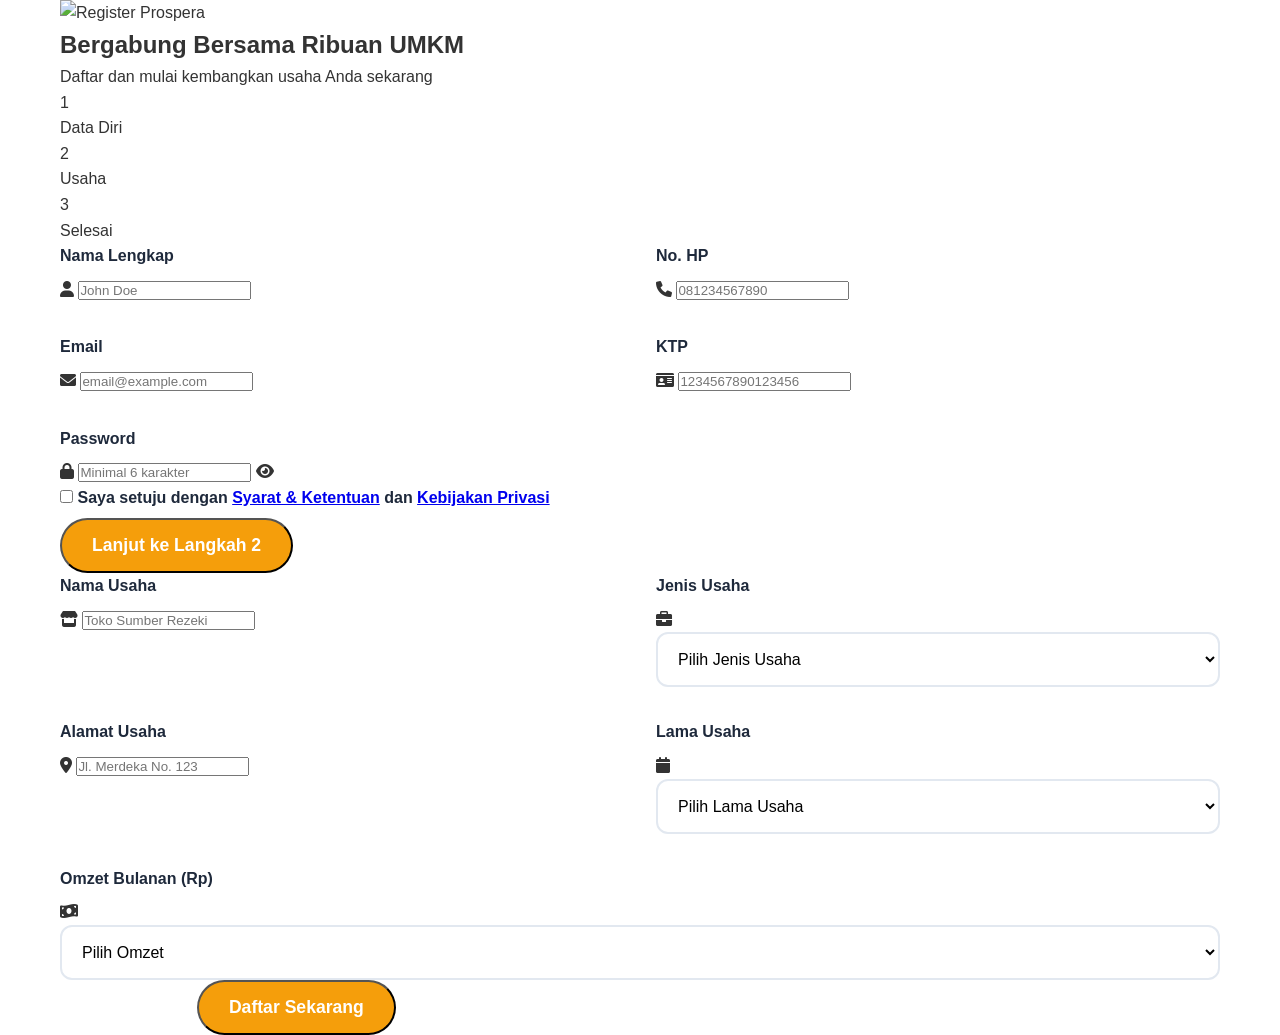
==== amartha/register.html @ c3dff2ff "Add files via upload" ====
<!DOCTYPE html>
<html lang="id">
<head>
    <meta charset="UTF-8">
    <meta name="viewport" content="width=device-width, initial-scale=1.0">
    <title>Daftar - Prospera Finance</title>
    <link rel="stylesheet" href="css/style.css">
    <link rel="stylesheet" href="css/responsive.css">
    <link href="https://cdnjs.cloudflare.com/ajax/libs/font-awesome/6.0.0/css/all.min.css" rel="stylesheet">
</head>
<body>
    <!-- Header (sama seperti sebelumnya) -->
    <header class="header">
        <!-- Copy header dari index.html -->
    </header>

    <section class="auth-section">
        <div class="container">
            <div class="auth-container">
                <div class="auth-image">
                    <img src="images/register-hero.png" alt="Register Prospera">
                </div>
                <div class="auth-form">
                    <div class="auth-header">
                        <h1>Bergabung Bersama Ribuan UMKM</h1>
                        <p>Daftar dan mulai kembangkan usaha Anda sekarang</p>
                    </div>
                    
                    <!-- Stepper -->
                    <div class="stepper">
                        <div class="step active">
                            <div class="step-circle">1</div>
                            <span>Data Diri</span>
                        </div>
                        <div class="step">
                            <div class="step-circle">2</div>
                            <span>Usaha</span>
                        </div>
                        <div class="step">
                            <div class="step-circle">3</div>
                            <span>Selesai</span>
                        </div>
                    </div>

                    <form id="registerForm" class="auth-form-group">
                        <!-- Step 1: Data Diri -->
                        <div class="step-content active" data-step="1">
                            <div class="form-row">
                                <div class="form-group">
                                    <label>Nama Lengkap</label>
                                    <div class="input-group">
                                        <i class="fas fa-user"></i>
                                        <input type="text" id="fullName" placeholder="John Doe" required>
                                    </div>
                                </div>
                                <div class="form-group">
                                    <label>No. HP</label>
                                    <div class="input-group">
                                        <i class="fas fa-phone"></i>
                                        <input type="tel" id="phone" placeholder="081234567890" required>
                                    </div>
                                </div>
                            </div>
                            <div class="form-row">
                                <div class="form-group">
                                    <label>Email</label>
                                    <div class="input-group">
                                        <i class="fas fa-envelope"></i>
                                        <input type="email" id="email" placeholder="email@example.com">
                                    </div>
                                </div>
                                <div class="form-group">
                                    <label>KTP</label>
                                    <div class="input-group">
                                        <i class="fas fa-id-card"></i>
                                        <input type="text" id="ktp" placeholder="1234567890123456" maxlength="16">
                                    </div>
                                </div>
                            </div>
                            <div class="form-group">
                                <label>Password</label>
                                <div class="input-group">
                                    <i class="fas fa-lock"></i>
                                    <input type="password" id="password" placeholder="Minimal 6 karakter" minlength="6" required>
                                    <i class="fas fa-eye toggle-password" id="toggleRegPassword"></i>
                                </div>
                            </div>
                            <div class="form-group checkbox-group">
                                <label class="checkbox">
                                    <input type="checkbox" id="terms" required>
                                    <span class="checkmark"></span>
                                    Saya setuju dengan <a href="#">Syarat & Ketentuan</a> dan <a href="#">Kebijakan Privasi</a>
                                </label>
                            </div>
                            <button type="button" class="btn-primary btn-full next-step" data-next="2">Lanjut ke Langkah 2</button>
                        </div>

                        <!-- Step 2: Data Usaha -->
                        <div class="step-content" data-step="2">
                            <div class="form-row">
                                <div class="form-group">
                                    <label>Nama Usaha</label>
                                    <div class="input-group">
                                        <i class="fas fa-store"></i>
                                        <input type="text" id="businessName" placeholder="Toko Sumber Rezeki" required>
                                    </div>
                                </div>
                                <div class="form-group">
                                    <label>Jenis Usaha</label>
                                    <div class="input-group">
                                        <i class="fas fa-briefcase"></i>
                                        <select id="businessType" required>
                                            <option value="">Pilih Jenis Usaha</option>
                                            <option value="toko-kelontong">Toko Kelontong</option>
                                            <option value="makanan-minuman">Makanan & Minuman</option>
                                            <option value="fashion">Fashion & Busana</option>
                                            <option value="jasa">Jasa</option>
                                            <option value="lainnya">Lainnya</option>
                                        </select>
                                    </div>
                                </div>
                            </div>
                            <div class="form-row">
                                <div class="form-group">
                                    <label>Alamat Usaha</label>
                                    <div class="input-group">
                                        <i class="fas fa-map-marker-alt"></i>
                                        <input type="text" id="businessAddress" placeholder="Jl. Merdeka No. 123">
                                    </div>
                                </div>
                                <div class="form-group">
                                    <label>Lama Usaha</label>
                                    <div class="input-group">
                                        <i class="fas fa-calendar"></i>
                                        <select id="businessAge" required>
                                            <option value="">Pilih Lama Usaha</option>
                                            <option value="kurang-1">Kurang dari 1 tahun</option>
                                            <option value="1-3">1-3 tahun</option>
                                            <option value="3-5">3-5 tahun</option>
                                            <option value="lebih-5">Lebih dari 5 tahun</option>
                                        </select>
                                    </div>
                                </div>
                            </div>
                            <div class="form-group">
                                <label>Omzet Bulanan (Rp)</label>
                                <div class="input-group">
                                    <i class="fas fa-money-bill-wave"></i>
                                    <select id="monthlyRevenue" required>
                                        <option value="">Pilih Omzet</option>
                                        <option value="1-5">Rp 1 - 5 juta</option>
                                        <option value="5-10">Rp 5 - 10 juta</option>
                                        <option value="10-25">Rp 10 - 25 juta</option>
                                        <option value="25-50">Rp 25 - 50 juta</option>
                                        <option value="50-lebih">Rp 50 juta ke atas</option>
                                    </select>
                                </div>
                            </div>
                            <div class="step-actions">
                                <button type="button" class="btn-secondary prev-step" data-prev="1">Kembali</button>
                                <button type="submit" class="btn-primary next-step">Daftar Sekarang</button>
                            </div>
                        </div>
                    </form>
                </div>
            </div>
        </div>
    </section>

    <!-- Footer -->
    <script src="js/auth.js"></script>
</body>
</html>
---- amartha/css/style.css ----
* {
    margin: 0;
    padding: 0;
    box-sizing: border-box;
}

body {
    font-family: 'Poppins', sans-serif;
    line-height: 1.6;
    color: #333;
}

.container {
    max-width: 1200px;
    margin: 0 auto;
    padding: 0 20px;
}

/* Header */
.header {
    position: fixed;
    top: 0;
    width: 100%;
    background: rgba(255, 255, 255, 0.95);
    backdrop-filter: blur(10px);
    z-index: 1000;
    box-shadow: 0 2px 20px rgba(0,0,0,0.1);
}

.navbar {
    padding: 1rem 0;
}

.nav-container {
    max-width: 1200px;
    margin: 0 auto;
    padding: 0 20px;
    display: flex;
    justify-content: space-between;
    align-items: center;
}

.logo {
    display: flex;
    align-items: center;
    font-size: 1.8rem;
    font-weight: 700;
    color: #2563eb;
    text-decoration: none;
}

.logo-img {
    width: 40px;
    height: 40px;
    margin-right: 10px;
}

.nav-menu {
    display: flex;
    list-style: none;
    gap: 2rem;
}

.nav-link {
    text-decoration: none;
    color: #333;
    font-weight: 500;
    transition: color 0.3s;
    position: relative;
}

.nav-link:hover,
.nav-link.active {
    color: #2563eb;
}

.nav-link.active::after {
    content: '';
    position: absolute;
    bottom: -5px;
    left: 0;
    width: 100%;
    height: 2px;
    background: #2563eb;
}

.nav-buttons {
    display: flex;
    gap: 1rem;
}

.btn-login, .btn-register {
    padding: 10px 20px;
    border-radius: 25px;
    text-decoration: none;
    font-weight: 500;
    transition: all 0.3s;
}

.btn-login {
    color: #2563eb;
    border: 2px solid #2563eb;
}

.btn-login:hover {
    background: #2563eb;
    color: white;
}

.btn-register {
    background: #2563eb;
    color: white;
}

.btn-register:hover {
    background: #1d4ed8;
    transform: translateY(-2px);
}

.hamburger {
    display: none;
    flex-direction: column;
    cursor: pointer;
}

.hamburger span {
    width: 25px;
    height: 3px;
    background: #333;
    margin: 3px 0;
    transition: 0.3s;
}

/* Hero Section */
.hero {
    padding: 120px 0 80px;
    background: linear-gradient(135deg, #667eea 0%, #764ba2 100%);
    color: white;
    overflow: hidden;
}

.hero-container {
    max-width: 1200px;
    margin: 0 auto;
    padding: 0 20px;
    display: grid;
    grid-template-columns: 1fr 1fr;
    gap: 4rem;
    align-items: center;
}

.hero h1 {
    font-size: 3.5rem;
    font-weight: 700;
    margin-bottom: 1.5rem;
    line-height: 1.2;
}

.hero p {
    font-size: 1.2rem;
    margin-bottom: 2rem;
    opacity: 0.9;
}

.hero-stats {
    display: flex;
    gap: 2rem;
    margin-bottom: 2.5rem;
}

.stat h3 {
    font-size: 2rem;
    font-weight: 700;
    margin-bottom: 0.5rem;
}

.stat p {
    opacity: 0.8;
    font-size: 0.9rem;
}

.hero-buttons {
    display: flex;
    gap: 1rem;
}

.btn-primary, .btn-secondary {
    padding: 15px 30px;
    border-radius: 50px;
    text-decoration: none;
    font-weight: 600;
    font-size: 1.1rem;
    transition: all 0.3s;
    display: inline-block;
}

.btn-primary {
    background: #f59e0b;
    color: white;
}

.btn-primary:hover {
    background: #d97706;
    transform: translateY(-3px);
    box-shadow: 0 10px 25px rgba(245, 158, 11, 0.4);
}

.btn-secondary {
    background: transparent;
    color: white;
    border: 2px solid white;
}

.btn-secondary:hover {
    background: white;
    color: #667eea;
}

.btn-large {
    padding: 18px 40px;
    font-size: 1.2rem;
}

.hero-image img {
    width: 100%;
    max-width: 500px;
    animation: float 6s ease-in-out infinite;
}

@keyframes float {
    0%, 100% { transform: translateY(0px); }
    50% { transform: translateY(-20px); }
}

/* Features Section */
.features {
    padding: 100px 0;
    background: #f8fafc;
}

.section-title {
    text-align: center;
    font-size: 2.5rem;
    font-weight: 700;
    margin-bottom: 3rem;
    color: #1e293b;
}

.features-grid {
    display: grid;
    grid-template-columns: repeat(auto-fit, minmax(280px, 1fr));
    gap: 2rem;
}

.feature-card {
    background: white;
    padding: 2.5rem 2rem;
    border-radius: 20px;
    text-align: center;
    box-shadow: 0 10px 40px rgba(0,0,0,0.1);
    transition: all 0.3s;
}

.feature-card:hover {
    transform: translateY(-10px);
    box-shadow: 0 20px 60px rgba(0,0,0,0.15);
}

.feature-icon {
    width: 80px;
    height: 80px;
    background: linear-gradient(135deg, #2563eb, #1d4ed8);
    border-radius: 20px;
    display: flex;
    align-items: center;
    justify-content: center;
    margin: 0 auto 1.5rem;
    font-size: 1.8rem;
    color: white;
}

.feature-card h3 {
    font-size: 1.5rem;
    margin-bottom: 1rem;
    color: #1e293b;
}

/* Products Section */
.products-home {
    padding: 100px 0;
}

.products-grid {
    display: grid;
    grid-template-columns: repeat(auto-fit, minmax(350px, 1fr));
    gap: 2rem;
}

.product-card {
    background: white;
    padding: 2.5rem;
    border-radius: 20px;
    text-align: center;
    box-shadow: 0 10px 40px rgba(0,0,0,0.1);
    transition: all 0.3s;
}

.product-card:hover {
    transform: translateY(-10px);
}

.product-icon {
    width: 80px;
    height: 80px;
    background: linear-gradient(135deg, #f59e0b, #d97706);
    border-radius: 20px;
    display: flex;
    align-items: center;
    justify-content: center;
    margin: 0 auto 1.5rem;
    font-size: 2rem;
    color: white;
}

.product-range {
    color: #f59e0b;
    font-weight: 600;
    font-size: 1.1rem;
    margin-bottom: 1rem;
}

.btn-small {
    padding: 12px 25px;
    background: #2563eb;
    color: white;
    text-decoration: none;
    border-radius: 25px;
    font-weight: 500;
    transition: all 0.3s;
}

.btn-small:hover {
    background: #1d4ed8;
    transform: translateY(-2px);
}

/* Testimonials */
.testimonials {
    padding: 100px 0;
    background: linear-gradient(135deg, #667eea 0%, #764ba2 100%);
    color: white;
}

.testimonials-slider {
    max-width: 800px;
    margin: 0 auto;
}

.testimonial-card {
    background: rgba(255,255,255,0.1);
    backdrop-filter: blur(10px);
    padding: 2.5rem;
    border-radius: 20px;
    text-align: center;
}

.testimonial-content p {
    font-size: 1.3rem;
    font-style: italic;
    margin-bottom: 2rem;
    opacity: 0.9;
}

.testimonial-author {
    display: flex;
    align-items: center;
    justify-content: center;
    gap: 1rem;
}

.testimonial-author img {
    width: 60px;
    height: 60px;
    border-radius: 50%;
    object-fit: cover;
}

.testimonial-author h4 {
    margin-bottom: 0.25rem;
}

/* CTA Section */
.cta {
    padding: 80px 0;
    background: #1e293b;
    color: white;
    text-align: center;
}

.cta h2 {
    font-size: 2.5rem;
    margin-bottom: 1rem;
}

/* Footer */
.footer {
    background: #0f172a;
    color: white;
    padding: 60px 0 20px;
}

.footer-content {
    display: grid;
    grid-template-columns: repeat(auto-fit, minmax(250px, 1fr));
    gap: 2rem;
    margin-bottom: 2rem;
}

.footer-section h3 {
    margin-bottom: 1.5rem;
    color: #f1f5f9;
}

.footer-section ul {
    list-style: none;
}

.footer-section ul li {
    margin-bottom: 0.75rem;
}

.footer-section a {
    color: #94a3b8;
    text-decoration: none;
    transition: color 0.3s;
}

.footer-section a:hover {
    color: white;
}

.social-links {
    display: flex;
    gap: 1rem;
    margin-top: 1rem;
}

.social-links a {
    width: 40px;
    height: 40px;
    background: #334155;
    border-radius: 50%;
    display: flex;
    align-items: center;
    justify-content: center;
    font-size: 1.2rem;
    transition: all 0.3s;
}

.social-links a:hover {
    background: #2563eb;
    transform: translateY(-3px);
}

.footer-bottom {
    border-top: 1px solid #334155;
    padding-top: 2rem;
    text-align: center;
    color: #94a3b8;
} 
/* About Page Specific Styles */
.about-hero {
    padding: 140px 0 100px;
    background: linear-gradient(135deg, #f8fafc 0%, #e2e8f0 100%);
    text-align: center;
}

.about-hero h1 {
    font-size: 3.5rem;
    margin-bottom: 1rem;
    background: linear-gradient(135deg, #2563eb, #1d4ed8);
    -webkit-background-clip: text;
    -webkit-text-fill-color: transparent;
    background-clip: text;
}

.highlight {
    background: linear-gradient(135deg, #f59e0b, #d97706);
    -webkit-background-clip: text;
    -webkit-text-fill-color: transparent;
    background-clip: text;
}

.hero-subtitle {
    font-size: 1.3rem;
    color: #64748b;
    margin-bottom: 3rem;
    max-width: 600px;
    margin-left: auto;
    margin-right: auto;
}

.about-stats {
    display: flex;
    justify-content: center;
    gap: 3rem;
    margin-top: 3rem;
}

.story-section {
    padding: 120px 0;
    background: white;
}

.section-header {
    text-align: center;
    margin-bottom: 4rem;
}

.section-subtitle {
    display: inline-block;
    background: linear-gradient(135deg, #2563eb, #1d4ed8);
    color: white;
    padding: 0.5rem 1.5rem;
    border-radius: 25px;
    font-size: 0.9rem;
    font-weight: 600;
    margin-bottom: 1rem;
}

.story-timeline {
    max-width: 1000px;
    margin: 0 auto;
    position: relative;
}

.timeline-item {
    display: flex;
    margin-bottom: 4rem;
    position: relative;
}

.timeline-item:nth-child(even) {
    flex-direction: row-reverse;
}

.timeline-year {
    font-size: 3rem;
    font-weight: 700;
    color: #2563eb;
    min-width: 120px;
    text-align: center;
}

.timeline-content {
    background: #f8fafc;
    padding: 2rem 2.5rem;
    border-radius: 20px;
    box-shadow: 0 10px 40px rgba(0,0,0,0.1);
    margin-left: 2rem;
    position: relative;
}

.timeline-item:nth-child(even) .timeline-content {
    margin-right: 2rem;
    margin-left: 0;
}

.timeline-content h3 {
    color: #1e293b;
    margin-bottom: 1rem;
    font-size: 1.5rem;
}

.mission-vision {
    padding: 120px 0;
    background: #f8fafc;
}

.mv-grid {
    display: grid;
    grid-template-columns: repeat(auto-fit, minmax(300px, 1fr));
    gap: 2rem;
}

.mv-card {
    text-align: center;
    padding: 2.5rem 2rem;
}

.mv-icon {
    width: 80px;
    height: 80px;
    background: linear-gradient(135deg, #2563eb, #1d4ed8);
    border-radius: 20px;
    display: flex;
    align-items: center;
    justify-content: center;
    margin: 0 auto 1.5rem;
    font-size: 2rem;
    color: white;
}

.impact-section {
    color: white;
    padding: 120px 0;
}

.section-header.light h2 {
    color: white;
}

.impact-grid {
    display: grid;
    grid-template-columns: repeat(auto-fit, minmax(200px, 1fr));
    gap: 2rem;
    text-align: center;
}

.impact-number {
    font-size: 4rem;
    font-weight: 700;
    line-height: 1;
    margin-bottom: 0.5rem;
    background: linear-gradient(135deg, white, #f0f9ff);
    -webkit-background-clip: text;
    -webkit-text-fill-color: transparent;
    background-clip: text;
}

.team-section {
    padding: 120px 0;
}

.team-grid {
    display: grid;
    grid-template-columns: repeat(auto-fit, minmax(300px, 1fr));
    gap: 2rem;
}

.team-member {
    text-align: center;
}

.team-photo {
    position: relative;
    margin-bottom: 1.5rem;
}

.team-photo img {
    width: 100%;
    max-width: 250px;
    height: 250px;
    object-fit: cover;
    border-radius: 20px;
    transition: all 0.3s;
}

.team-photo:hover img {
    transform: scale(1.05);
}

.team-social {
    position: absolute;
    bottom: -15px;
    left: 50%;
    transform: translateX(-50%);
    background: white;
    padding: 0.5rem;
    border-radius: 15px;
    display: flex;
    gap: 0.5rem;
    box-shadow: 0 10px 30px rgba(0,0,0,0.2);
}

.team-social a {
    color: #64748b;
    font-size: 1.1rem;
    transition: color 0.3s;
}

.team-social a:hover {
    color: #2563eb;
}

.partners-section {
    padding: 80px 0;
    background: #f8fafc;
}

.partners-grid {
    display: grid;
    grid-template-columns: repeat(auto-fit, minmax(150px, 1fr));
    gap: 2rem;
    align-items: center;
}

.partner-logo {
    background: white;
    padding: 2rem;
    border-radius: 15px;
    display: flex;
    align-items: center;
    justify-content: center;
    box-shadow: 0 5px 20px rgba(0,0,0,0.1);
    transition: all 0.3s;
    height: 100px;
}

.partner-logo:hover {
    transform: translateY(-10px);
    box-shadow: 0 20px 40px rgba(0,0,0,0.15);
}

.partner-logo img {
    max-width: 120px;
    max-height: 60px;
    object-fit: contain;
}/* ========================================
   SERVICES PAGE STYLES
   ======================================== */
.services-hero {
    padding: 140px 0 100px;
    background: linear-gradient(135deg, #f59e0b 0%, #d97706 100%);
    color: white;
    text-align: center;
}

.services-hero .highlight {
    background: linear-gradient(135deg, white, #fef3c7);
    -webkit-background-clip: text;
    -webkit-text-fill-color: transparent;
}

.service-categories {
    padding: 100px 0;
    background: #f8fafc;
}

.categories-grid {
    display: grid;
    grid-template-columns: repeat(auto-fit, minmax(250px, 1fr));
    gap: 1.5rem;
}

.category-card {
    background: white;
    padding: 2.5rem 2rem;
    border-radius: 20px;
    text-align: center;
    text-decoration: none;
    color: inherit;
    transition: all 0.3s;
    box-shadow: 0 10px 40px rgba(0,0,0,0.1);
    border: 3px solid transparent;
}

.category-card:hover,
.category-card.active {
    transform: translateY(-10px);
    box-shadow: 0 20px 60px rgba(0,0,0,0.15);
    border-color: #2563eb;
}

.category-icon {
    width: 80px;
    height: 80px;
    margin: 0 auto 1.5rem;
    border-radius: 20px;
    display: flex;
    align-items: center;
    justify-content: center;
    font-size: 2rem;
    color: white;
}

.category-card:nth-child(1) .category-icon { background: linear-gradient(135deg, #2563eb, #1d4ed8); }
.category-card:nth-child(2) .category-icon { background: linear-gradient(135deg, #10b981, #059669); }
.category-card:nth-child(3) .category-icon { background: linear-gradient(135deg, #f59e0b, #d97706); }
.category-card:nth-child(4) .category-icon { background: linear-gradient(135deg, #8b5cf6, #7c3aed); }

.service-detail {
    display: none;
    padding: 100px 0;
    animation: fadeIn 0.5s ease-in;
}

.service-detail.active {
    display: block;
}

@keyframes fadeIn {
    from { opacity: 0; transform: translateY(20px); }
    to { opacity: 1; transform: translateY(0); }
}

.service-header {
    display: flex;
    justify-content: space-between;
    align-items: center;
    margin-bottom: 4rem;
    flex-wrap: wrap;
    gap: 2rem;
}

.service-info h2 {
    font-size: 2.5rem;
    margin-bottom: 1rem;
}

.service-desc {
    font-size: 1.2rem;
    color: #64748b;
    max-width: 600px;
}

.services-grid {
    display: grid;
    grid-template-columns: repeat(auto-fit, minmax(350px, 1fr));
    gap: 2rem;
    margin-bottom: 4rem;
}

.service-card {
    background: white;
    border-radius: 20px;
    padding: 2.5rem;
    box-shadow: 0 10px 40px rgba(0,0,0,0.1);
    transition: all 0.3s;
    border-top: 4px solid transparent;
}

.service-card:hover {
    transform: translateY(-10px);
    box-shadow: 0 20px 60px rgba(0,0,0,0.15);
}

.service-header-card {
    display: flex;
    align-items: center;
    gap: 1rem;
    margin-bottom: 1.5rem;
}

.service-icon {
    width: 60px;
    height: 60px;
    border-radius: 15px;
    display: flex;
    align-items: center;
    justify-content: center;
    font-size: 1.5rem;
    color: white;
}

.service-icon.primary { background: linear-gradient(135deg, #2563eb, #1d4ed8); }
.service-icon.success { background: linear-gradient(135deg, #10b981, #059669); }
.service-icon.warning { background: linear-gradient(135deg, #f59e0b, #d97706); }

.service-features {
    margin-bottom: 2rem;
}

.feature-item {
    display: flex;
    align-items: center;
    gap: 0.75rem;
    margin-bottom: 0.75rem;
    color: #475569;
}

.feature-item i {
    color: #10b981;
    width: 20px;
}

.service-footer {
    text-align: center;
}

.loan-simulator {
    background: linear-gradient(135deg, #f8fafc 0%, #e2e8f0 100%);
    padding: 3rem;
    border-radius: 20px;
    margin-top: 4rem;
}

.simulator-form {
    max-width: 800px;
    margin: 0 auto;
}

.form-row {
    display: grid;
    grid-template-columns: 1fr 1fr;
    gap: 2rem;
    margin-bottom: 2rem;
}

.form-group label {
    display: block;
    margin-bottom: 0.5rem;
    font-weight: 600;
    color: #1e293b;
}

.form-group select {
    width: 100%;
    padding: 1rem;
    border: 2px solid #e2e8f0;
    border-radius: 12px;
    font-size: 1rem;
    background: white;
    transition: border-color 0.3s;
}

.form-group select:focus {
    outline: none;
    border-color: #2563eb;
}

.simulator-result {
    background: white;
    padding: 2rem;
    border-radius: 16px;
    margin-bottom: 2rem;
    box-shadow: 0 10px 30px rgba(0,0,0,0.1);
}

.result-item {
    display: flex;
    justify-content: space-between;
    margin-bottom: 1rem;
}

.result-item:last-child {
    margin-bottom: 0;
    font-weight: 600;
    color: #2563eb;
}

.result-value {
    font-size: 1.5rem;
    font-weight: 700;
    color: #1e293b;
}

.training-grid {
    display: grid;
    grid-template-columns: repeat(auto-fit, minmax(300px, 1fr));
    gap: 2rem;
}

.training-card {
    background: white;
    border-radius: 20px;
    overflow: hidden;
    box-shadow: 0 10px 40px rgba(0,0,0,0.1);
    transition: all 0.3s;
}

.training-card:hover {
    transform: translateY(-10px);
}

.training-card img {
    width: 100%;
    height: 200px;
    object-fit: cover;
}

.training-content {
    padding: 2rem;
}

.training-meta {
    display: flex;
    gap: 1rem;
    margin-top: 1rem;
    font-size: 0.9rem;
    color: #64748b;
}

@media (max-width: 768px) {
    .form-row {
        grid-template-columns: 1fr;
    }
    
    .service-header {
        flex-direction: column;
        text-align: center;
    }
}/* ========================================
   PRODUCTS PAGE STYLES
   ======================================== */
.products-hero {
    padding: 140px 0 100px;
    background: linear-gradient(135deg, #10b981 0%, #059669 100%);
    color: white;
    text-align: center;
}

.product-filter {
    display: flex;
    gap: 1rem;
    justify-content: center;
    flex-wrap: wrap;
    margin-top: 3rem;
}

#productFilter {
    padding: 12px 20px;
    border: none;
    border-radius: 25px;
    background: rgba(255,255,255,0.2);
    color: white;
    font-size: 1rem;
}

.filter-chips {
    display: flex;
    gap: 0.5rem;
    flex-wrap: wrap;
    justify-content: center;
}

.chip {
    padding: 8px 16px;
    background: rgba(255,255,255,0.2);
    color: white;
    border-radius: 20px;
    cursor: pointer;
    transition: all 0.3s;
    font-weight: 500;
}

.chip:hover,
.chip.active {
    background: white;
    color: #059669;
}

.products-section {
    padding: 100px 0;
    background: #f8fafc;
}

.products-grid {
    display: grid;
    grid-template-columns: repeat(auto-fit, minmax(350px, 1fr));
    gap: 2rem;
}

.product-card {
    background: white;
    border-radius: 24px;
    overflow: hidden;
    box-shadow: 0 20px 60px rgba(0,0,0,0.1);
    transition: all 0.4s;
    opacity: 1;
    transform: translateY(0);
}

.product-card.hidden {
    opacity: 0;
    transform: translateY(30px);
}

.product-card:hover {
    transform: translateY(-15px);
    box-shadow: 0 30px 80px rgba(0,0,0,0.15);
}

.product-image {
    position: relative;
    height: 220px;
    overflow: hidden;
}

.product-image img {
    width: 100%;
    height: 100%;
    object-fit: cover;
    transition: transform 0.4s;
}

.product-card:hover .product-image img {
    transform: scale(1.1);
}

.product-badge {
    position: absolute;
    top: 20px;
    right: 20px;
    padding: 8px 16px;
    border-radius: 20px;
    font-size: 0.8rem;
    font-weight: 600;
    color: white;
}

.product-badge.popular {
    background: linear-gradient(135deg, #f59e0b, #d97706);
}

.product-badge.new {
    background: linear-gradient(135deg, #10b981, #059669);
}

.product-badge.halal {
    background: linear-gradient(135deg, #8b5cf6, #7c3aed);
}

.product-content {
    padding: 2rem;
}

.product-header h3 {
    font-size: 1.5rem;
    margin-bottom: 1rem;
    color: #1e293b;
}

.product-rating {
    display: flex;
    align-items: center;
    gap: 0.5rem;
    color: #f59e0b;
    font-size: 0.9rem;
    margin-bottom: 1.5rem;
}

.product-specs {
    margin-bottom: 1.5rem;
}

.spec {
    display: flex;
    justify-content: space-between;
    margin-bottom: 0.75rem;
}

.spec-label {
    color: #64748b;
    font-weight: 500;
}

.spec-value {
    font-weight: 600;
    color: #1e293b;
}

.product-features {
    display: flex;
    flex-direction: column;
    gap: 0.5rem;
    margin-bottom: 2rem;
}

.feature {
    display: flex;
    align-items: center;
    gap: 0.5rem;
    color: #475569;
    font-size: 0.95rem;
}

.product-actions {
    display: flex;
    gap: 1rem;
}

.product-actions .btn-primary,
.product-actions .btn-secondary {
    flex: 1;
    padding: 12px;
    font-size: 0.95rem;
}

.comparison-section {
    padding: 120px 0;
    background: white;
}

.comparison-table table {
    width: 100%;
    border-collapse: collapse;
    margin-top: 2rem;
    background: #f8fafc;
    border-radius: 16px;
    overflow: hidden;
    box-shadow: 0 10px 40px rgba(0,0,0,0.1);
}

.comparison-table th,
.comparison-table td {
    padding: 1.5rem;
    text-align: center;
    border-bottom: 1px solid #e2e8f0;
}

.comparison-table th {
    background: linear-gradient(135deg, #2563eb, #1d4ed8);
    color: white;
    font-weight: 600;
    font-size: 0.9rem;
    text-transform: uppercase;
}

.comparison-table td {
    font-weight: 500;
}

.highlight-row {
    background: linear-gradient(135deg, #eff6ff, #dbeafe) !important;
}

.highlight-row td {
    font-weight: 700;
    color: #2563eb;
}

@media (max-width: 768px) {
    .products-grid {
        grid-template-columns: 1fr;
    }
    
    .product-actions {
        flex-direction: column;
    }
    
    .comparison-table {
        display: block;
        overflow-x: auto;
    }
}/* ========================================
   CONTACT PAGE STYLES
   ======================================== */
.contact-hero {
    padding: 140px 0 100px;
    background: linear-gradient(135deg, #1e293b 0%, #334155 100%);
    color: white;
    text-align: center;
}

.quick-contacts {
    display: flex;
    gap: 1.5rem;
    justify-content: center;
    flex-wrap: wrap;
    margin-top: 3rem;
}

.quick-contact {
    display: flex;
    align-items: center;
    gap: 1rem;
    padding: 1rem 2rem;
    background: rgba(255,255,255,0.1);
    color: white;
    text-decoration: none;
    border-radius: 50px;
    backdrop-filter: blur(10px);
    transition: all 0.3s;
    font-weight: 500;
}

.quick-contact:hover {
    background: white;
    color: #1e293b;
    transform: translateY(-3px);
    box-shadow: 0 15px 35px rgba(0,0,0,0.2);
}

.quick-contact i {
    font-size: 1.5rem;
}

.quick-contact.whatsapp:hover {
    background: #25D366;
    color: white;
}

.contact-info {
    padding: 120px 0;
}

.contact-grid {
    display: grid;
    grid-template-columns: repeat(auto-fit, minmax(300px, 1fr));
    gap: 2rem;
}

.contact-item {
    background: white;
    padding: 2.5rem;
    border-radius: 20px;
    box-shadow: 0 10px 40px rgba(0,0,0,0.1);
    display: flex;
    gap: 1.5rem;
    transition: all 0.3s;
}

.contact-item:hover {
    transform: translateY(-10px);
}

.contact-icon {
    width: 80px;
    height: 80px;
    border-radius: 20px;
    background: linear-gradient(135deg, #2563eb, #1d4ed8);
    display: flex;
    align-items: center;
    justify-content: center;
    font-size: 2rem;
    color: white;
    flex-shrink: 0;
}

.contact-details h3 {
    margin-bottom: 1rem;
    color: #1e293b;
}

.contact-details p {
    color: #64748b;
    margin-bottom: 1.5rem;
    line-height: 1.6;
}

.map-section {
    padding: 80px 0;
    background: #f8fafc;
}

.map-container {
    border-radius: 20px;
    overflow: hidden;
    box-shadow: 0 20px 60px rgba(0,0,0,0.1);
}

.contact-form-section {
    padding: 120px 0;
}

.contact-form {
    max-width: 800px;
    margin: 0 auto;
    background: white;
    padding: 3rem;
    border-radius: 24px;
    box-shadow: 0 20px 60px rgba(0,0,0,0.1);
}

.contact-form .input-group i {
    color: #2563eb;
}

.contact-form select {
    padding: 1rem;
    border: 2px solid #e2e8f0;
    border-radius: 12px;
    background: white;
    width: 100%;
}

.contact-form textarea {
    width: 100%;
    padding: 1rem;
    border: 2px solid #e2e8f0;
    border-radius: 12px;
    resize: vertical;
    font-family: inherit;
}

.faq-section {
    padding: 120px 0;
    background: #f8fafc;
}

.faq-container {
    max-width: 800px;
    margin: 0 auto;
}

.faq-item {
    background: white;
    margin-bottom: 1rem;
    border-radius: 16px;
    overflow: hidden;
    box-shadow: 0 5px 20px rgba(0,0,0,0.1);
}

.faq-question {
    padding: 1.5rem 2rem;
    cursor: pointer;
    display: flex;
    justify-content: space-between;
    align-items: center;
    font-weight: 600;
    transition: background 0.3s;
}

.faq-question:hover {
    background: #f1f5f9;
}

.faq-question i {
    transition: transform 0.3s;
}

.faq-item.active .faq-question i {
    transform: rotate(180deg);
}

.faq-answer {
    max-height: 0;
    overflow: hidden;
    transition: max-height 0.3s ease;
}

.faq-item.active .faq-answer {
    max-height: 200px;
}

.faq-answer {
    padding: 0 2rem 1.5rem;
}

.whatsapp-btn, .whatsapp-cta {
    background: #25D366 !important;
    border-color: #25D366 !important;
}

.whatsapp-btn:hover, .whatsapp-cta:hover {
    background: #128C7E !important;
}

.btn-success {
    background: #10b981;
    color: white;
    border: 2px solid #10b981;
}

.btn-success:hover {
    background: #059669;
}

@media (max-width: 768px) {
    .quick-contacts {
        flex-direction: column;
        align-items: center;
    }
    
    .contact-grid {
        grid-template-columns: 1fr;
    }
    
    .contact-form {
        padding: 2rem;
    }
}
---- amartha/css/responsive.css ----
/* Mobile Responsive */
@media (max-width: 768px) {
    .hamburger {
        display: flex;
    }
    
    .nav-menu {
        position: fixed;
        left: -100%;
        top: 70px;
        flex-direction: column;
        background-color: white;
        width: 100%;
        text-align: center;
        transition: 0.3s;
        box-shadow: 0 10px 27px rgba(0,0,0,0.05);
        padding: 2rem 0;
    }
    
    .nav-menu.active {
        left: 0;
    }
    
    .nav-buttons {
        display: none;
    }
    
    .hero-container {
        grid-template-columns: 1fr;
        text-align: center;
        gap: 2rem;
    }
    
    .hero h1 {
        font-size: 2.5rem;
    }
    
    .hero-stats {
        justify-content: center;
    }
    
    .hero-buttons {
        flex-direction: column;
        align-items: center;
    }
    
    .features-grid,
    .products-grid {
        grid-template-columns: 1fr;
    }
    
    .section-title {
        font-size: 2rem;
    }
}

@media (max-width: 480px) {
    .hero h1 {
        font-size: 2rem;
    }
    
    .hero-stats {
        flex-direction: column;
        align-items: center;
        gap: 1rem;
    }
    
    .container {
        padding: 0 15px;
    }
}
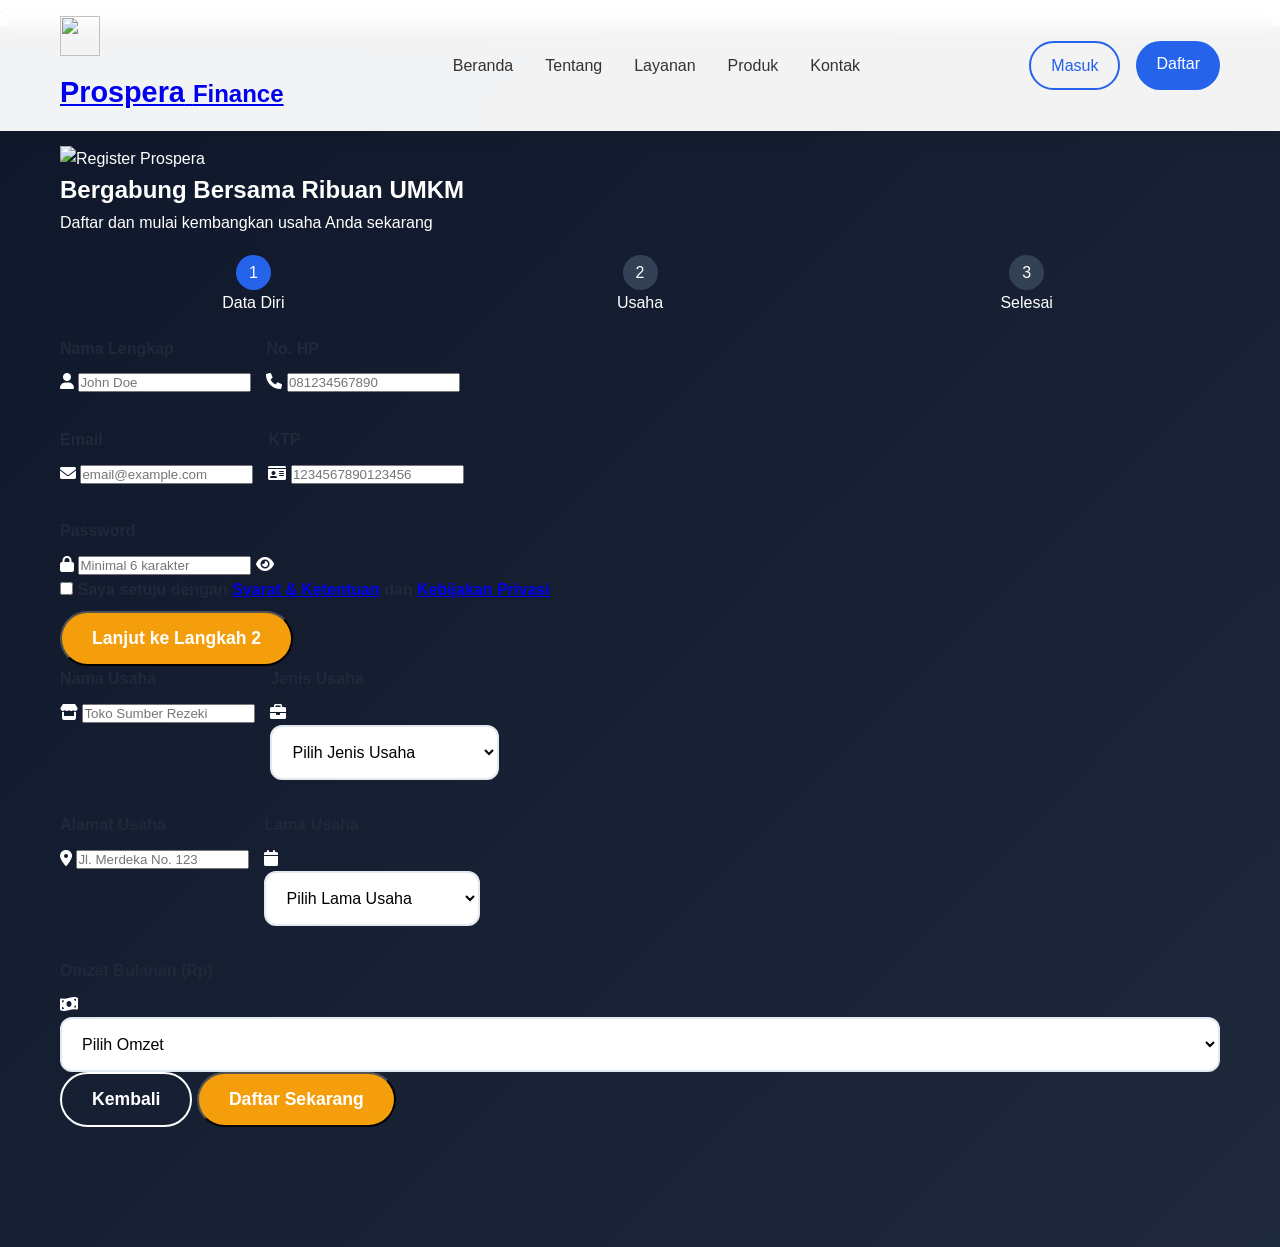
==== commit e6c51b7d: "Update register.html Ganti header" ====
--- a/amartha/register.html
+++ b/amartha/register.html
@@ -10,9 +10,36 @@
 </head>
 <body>
     <!-- Header (sama seperti sebelumnya) -->
-    <header class="header">
-        <!-- Copy header dari index.html -->
-    </header>
+    <<header class="header">
+    <nav class="navbar">
+        <div class="nav-container">
+
+            <div class="logo">
+                <a href="index.html">
+                    <img src="images/logo.png" class="logo-img">
+                    <div class="logo-text">
+                        <strong>Prospera</strong>
+                        <small>Finance</small>
+                    </div>
+                </a>
+            </div>
+
+            <ul class="nav-menu">
+                <li><a href="index.html" class="nav-link">Beranda</a></li>
+                <li><a href="about.html" class="nav-link">Tentang</a></li>
+                <li><a href="services.html" class="nav-link">Layanan</a></li>
+                <li><a href="products.html" class="nav-link">Produk</a></li>
+                <li><a href="contact.html" class="nav-link">Kontak</a></li>
+            </ul>
+
+            <div class="nav-buttons">
+                <a href="login.html" class="btn-login">Masuk</a>
+                <a href="register.html" class="btn-register">Daftar</a>
+            </div>
+
+        </div>
+    </nav>
+</header>
 
     <section class="auth-section">
         <div class="container">
@@ -170,4 +197,4 @@
     <!-- Footer -->
     <script src="js/auth.js"></script>
 </body>
-</html>+</html>
--- a/amartha/css/style.css
+++ b/amartha/css/style.css
@@ -1460,4 +1460,48 @@
     .contact-form {
         padding: 2rem;
     }
-}+}
+/* AUTH FIX */
+.auth-section {
+    padding: 120px 0;
+    background: linear-gradient(135deg, #0f172a, #1e293b);
+    color: white;
+}
+
+.stepper {
+    display: flex;
+    justify-content: space-between;
+    margin: 20px 0;
+}
+
+.step {
+    text-align: center;
+    flex: 1;
+}
+
+.step-circle {
+    width: 35px;
+    height: 35px;
+    background: #334155;
+    border-radius: 50%;
+    display: flex;
+    align-items: center;
+    justify-content: center;
+    margin: auto;
+}
+
+.step.active .step-circle {
+    background: #2563eb;
+    color: white;
+}
+
+.form-row {
+    display: flex;
+    gap: 15px;
+}
+
+@media (max-width: 768px) {
+    .form-row {
+        flex-direction: column;
+    }
+}
